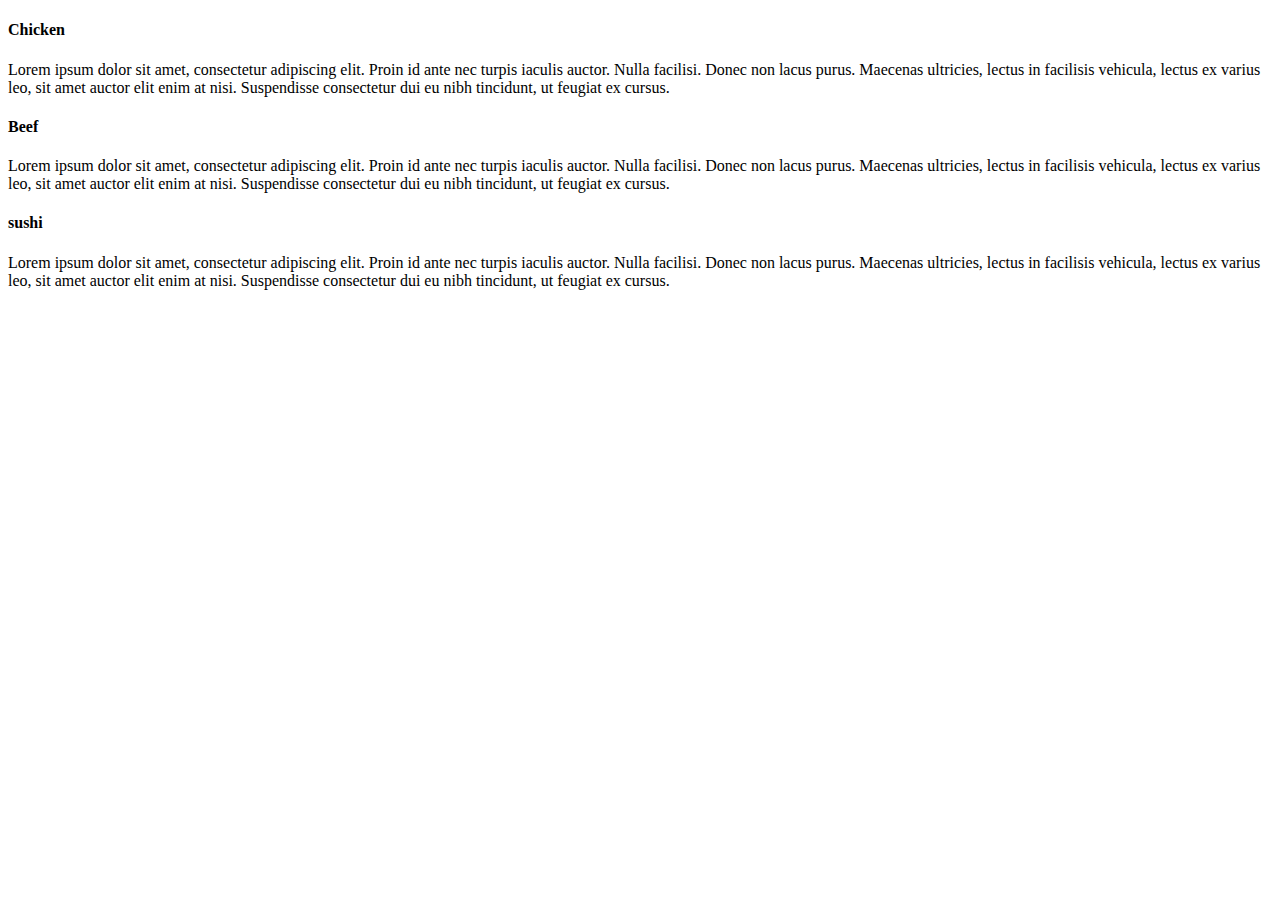
==== index.html @ 13a442b4 "new" ====
<!DOCTYPE html>
<html lang="en">

<head>
    <meta charset="UTF-8">
    <meta name="viewport" content="width=device-width, initial-scale=1.0">
    <link rel="stylesheet" href="css/styles.css">
    <title>module2-solution</title>
</head>

<body>
    <div class="box1">
       
        <div class="box2">
            <h4 class="heading1">Chicken</h4>
            <p class="description1">
                Lorem ipsum dolor sit amet, consectetur adipiscing elit. Proin id ante nec turpis iaculis auctor. Nulla
                facilisi. Donec non lacus purus. Maecenas ultricies, lectus in facilisis vehicula, lectus ex varius leo,
                sit amet auctor elit enim at nisi. Suspendisse consectetur dui eu nibh tincidunt, ut feugiat ex cursus.
            </p>
        </div>
    </div>

    <div class="box1">
        
        <div class="box2">
            <h4 class="heading2">Beef</h4>
            <p class="description2">
                Lorem ipsum dolor sit amet, consectetur adipiscing elit. Proin id ante nec turpis iaculis auctor. Nulla
                facilisi. Donec non lacus purus. Maecenas ultricies, lectus in facilisis vehicula, lectus ex varius leo,
                sit amet auctor elit enim at nisi. Suspendisse consectetur dui eu nibh tincidunt, ut feugiat ex cursus.
            </p>
        </div>
    </div>

    <div class="box1" id="third-section">
       
        <div class="box2">
            <h4 class="heading2">sushi</h4>
            <p class="description3">
                Lorem ipsum dolor sit amet, consectetur adipiscing elit. Proin id ante nec turpis iaculis auctor. Nulla
                facilisi. Donec non lacus purus. Maecenas ultricies, lectus in facilisis vehicula, lectus ex varius leo,
                sit amet auctor elit enim at nisi. Suspendisse consectetur dui eu nibh tincidunt, ut feugiat ex cursus.
            </p>
        </div>
    </div>

</body>

</html>
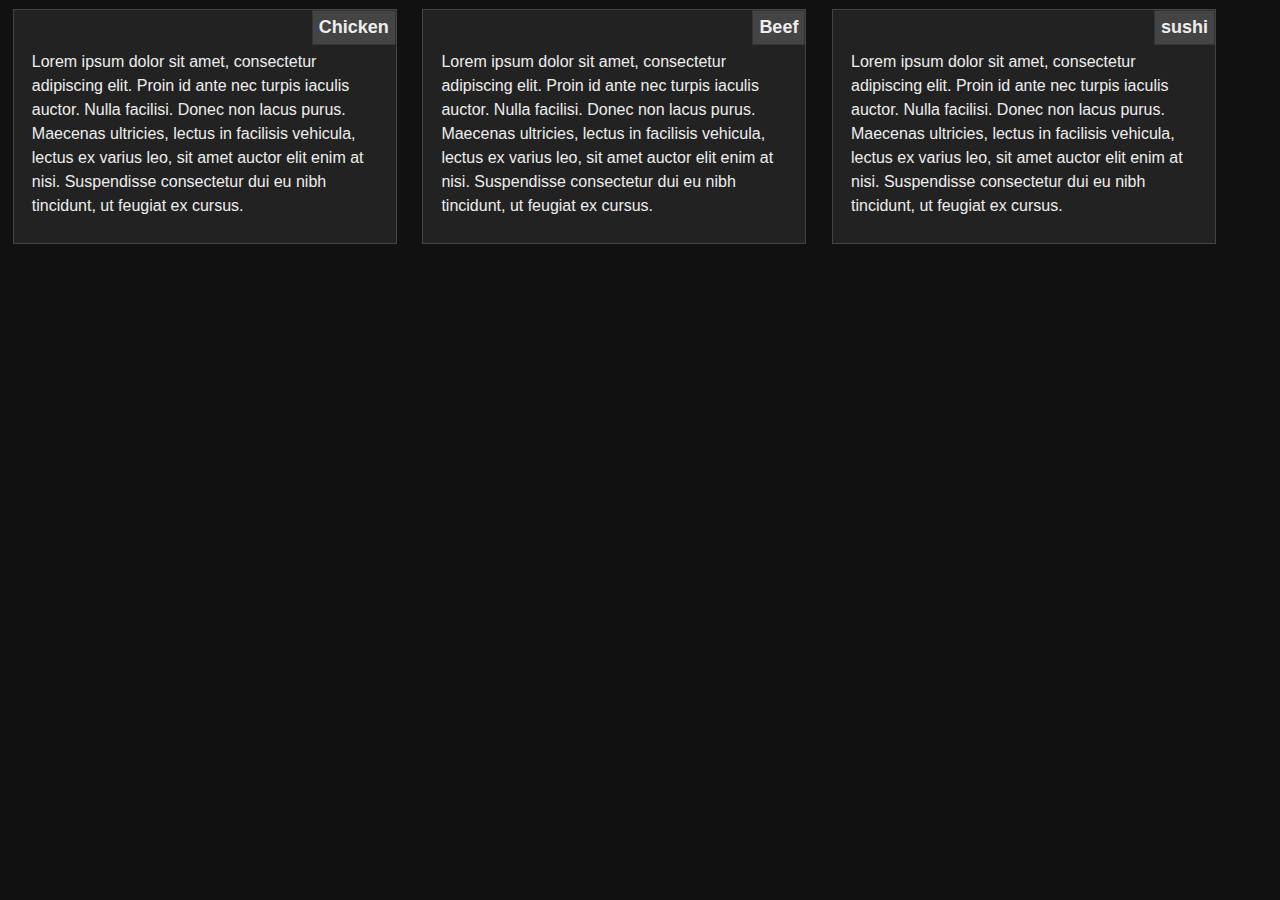
==== commit f08c0922: "Update index.html" ====
--- a/index.html
+++ b/index.html
@@ -1,50 +1,50 @@
-<!DOCTYPE html>
-<html lang="en">
-
-<head>
-    <meta charset="UTF-8">
-    <meta name="viewport" content="width=device-width, initial-scale=1.0">
-    <link rel="stylesheet" href="css/styles.css">
-    <title>module2-solution</title>
-</head>
-
-<body>
-    <div class="box1">
-       
-        <div class="box2">
-            <h4 class="heading1">Chicken</h4>
-            <p class="description1">
-                Lorem ipsum dolor sit amet, consectetur adipiscing elit. Proin id ante nec turpis iaculis auctor. Nulla
-                facilisi. Donec non lacus purus. Maecenas ultricies, lectus in facilisis vehicula, lectus ex varius leo,
-                sit amet auctor elit enim at nisi. Suspendisse consectetur dui eu nibh tincidunt, ut feugiat ex cursus.
-            </p>
-        </div>
-    </div>
-
-    <div class="box1">
-        
-        <div class="box2">
-            <h4 class="heading2">Beef</h4>
-            <p class="description2">
-                Lorem ipsum dolor sit amet, consectetur adipiscing elit. Proin id ante nec turpis iaculis auctor. Nulla
-                facilisi. Donec non lacus purus. Maecenas ultricies, lectus in facilisis vehicula, lectus ex varius leo,
-                sit amet auctor elit enim at nisi. Suspendisse consectetur dui eu nibh tincidunt, ut feugiat ex cursus.
-            </p>
-        </div>
-    </div>
-
-    <div class="box1" id="third-section">
-       
-        <div class="box2">
-            <h4 class="heading2">sushi</h4>
-            <p class="description3">
-                Lorem ipsum dolor sit amet, consectetur adipiscing elit. Proin id ante nec turpis iaculis auctor. Nulla
-                facilisi. Donec non lacus purus. Maecenas ultricies, lectus in facilisis vehicula, lectus ex varius leo,
-                sit amet auctor elit enim at nisi. Suspendisse consectetur dui eu nibh tincidunt, ut feugiat ex cursus.
-            </p>
-        </div>
-    </div>
-
-</body>
-
-</html>
+<!DOCTYPE html>
+<html lang="en">
+
+<head>
+    <meta charset="UTF-8">
+    <meta name="viewport" content="width=device-width, initial-scale=1.0">
+    <link rel="stylesheet" href="styles.css">
+    <title>module2-solution</title>
+</head>
+
+<body>
+    <div class="box1">
+       
+        <div class="box2">
+            <h4 class="heading1">Chicken</h4>
+            <p class="description1">
+                Lorem ipsum dolor sit amet, consectetur adipiscing elit. Proin id ante nec turpis iaculis auctor. Nulla
+                facilisi. Donec non lacus purus. Maecenas ultricies, lectus in facilisis vehicula, lectus ex varius leo,
+                sit amet auctor elit enim at nisi. Suspendisse consectetur dui eu nibh tincidunt, ut feugiat ex cursus.
+            </p>
+        </div>
+    </div>
+
+    <div class="box1">
+        
+        <div class="box2">
+            <h4 class="heading2">Beef</h4>
+            <p class="description2">
+                Lorem ipsum dolor sit amet, consectetur adipiscing elit. Proin id ante nec turpis iaculis auctor. Nulla
+                facilisi. Donec non lacus purus. Maecenas ultricies, lectus in facilisis vehicula, lectus ex varius leo,
+                sit amet auctor elit enim at nisi. Suspendisse consectetur dui eu nibh tincidunt, ut feugiat ex cursus.
+            </p>
+        </div>
+    </div>
+
+    <div class="box1" id="third-section">
+       
+        <div class="box2">
+            <h4 class="heading2">sushi</h4>
+            <p class="description3">
+                Lorem ipsum dolor sit amet, consectetur adipiscing elit. Proin id ante nec turpis iaculis auctor. Nulla
+                facilisi. Donec non lacus purus. Maecenas ultricies, lectus in facilisis vehicula, lectus ex varius leo,
+                sit amet auctor elit enim at nisi. Suspendisse consectetur dui eu nibh tincidunt, ut feugiat ex cursus.
+            </p>
+        </div>
+    </div>
+
+</body>
+
+</html>
--- a/styles.css
+++ b/styles.css
@@ -0,0 +1,65 @@
+body, h1, h2, h3, h4 {
+  margin: 0;
+  padding: 0;
+}
+
+body {
+  font-family: 'Segoe UI', Tahoma, Geneva, Verdana, sans-serif;
+  background-color: #111;
+  color: #eee;
+}
+
+* {
+  box-sizing: border-box;
+}
+
+.box1 {
+  position: relative;
+  margin: 8px;
+  padding: 25px 3px 10px 3px;
+  background-color: #222;
+  border: 1px solid #444;
+}
+
+.heading1, .heading2, .heading3 {
+  position: absolute;
+  top: 0;
+  right: 0;
+  padding: 6px;
+  background-color: #444;
+  color: #eee;
+  text-align: center;
+  font-size: 18px;
+  border: 1px solid #333;
+}
+
+.box2 p {
+  margin: 15px;
+  line-height: 1.5;
+}
+
+@media (max-width: 767px) {
+  .box1 {
+    margin: 3%;
+    width: 92%;
+  }
+}
+
+@media (min-width: 768px) and (max-width: 991px) {
+  .box1 {
+    width: 50%;
+    margin: 9px 2%;
+    float: left;
+  }
+
+
+}
+
+@media (min-width: 992px) {
+  .box1 {
+    width: 30%;
+    height: auto;
+    float: left;
+    margin: 9px 1%;
+  }
+}
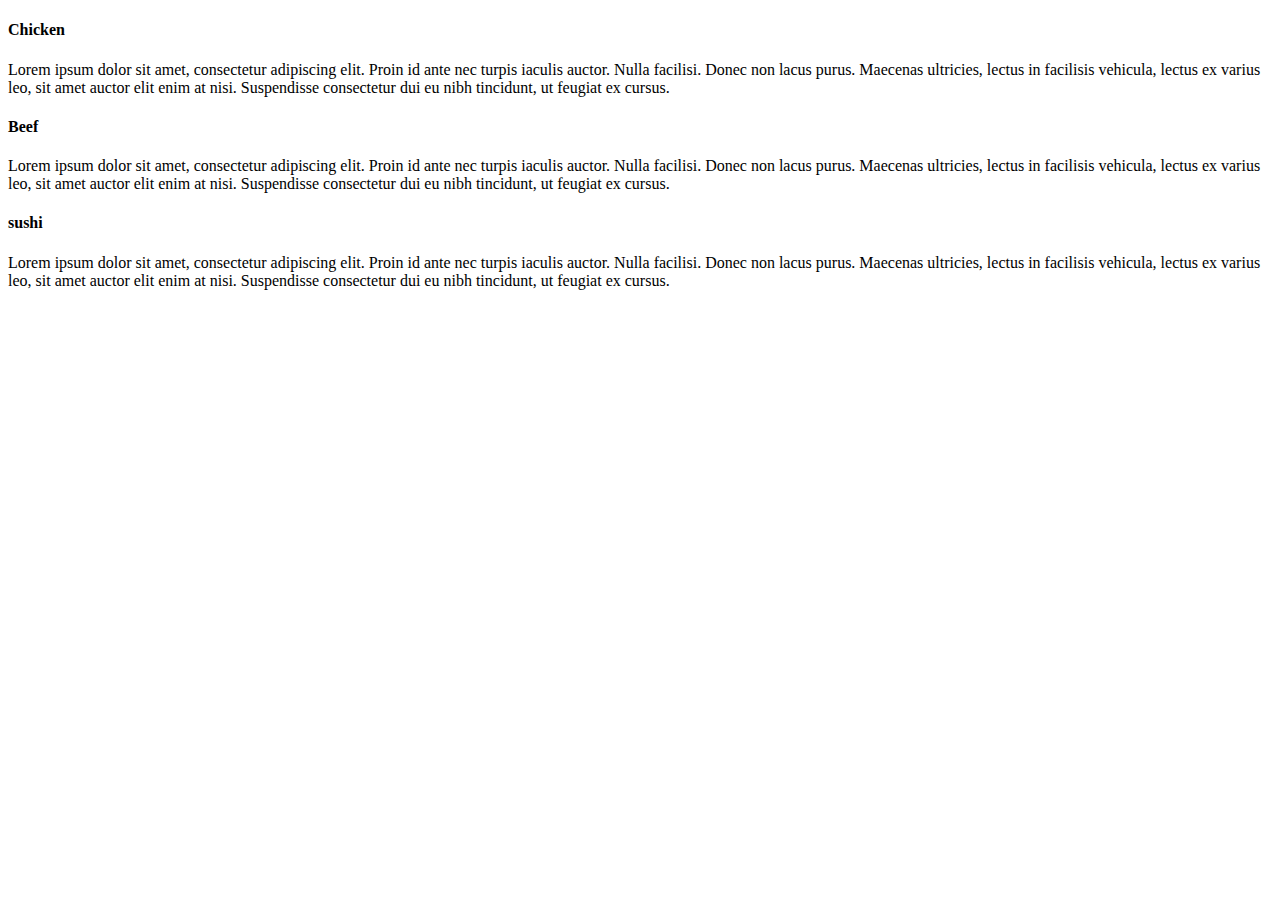
==== commit cf21265e: "Add files via upload" ====
--- a/index.html
+++ b/index.html
@@ -4,7 +4,7 @@
 <head>
     <meta charset="UTF-8">
     <meta name="viewport" content="width=device-width, initial-scale=1.0">
-    <link rel="stylesheet" href="styles.css">
+    <link rel="stylesheet" href="css/styles.css">
     <title>module2-solution</title>
 </head>
 
